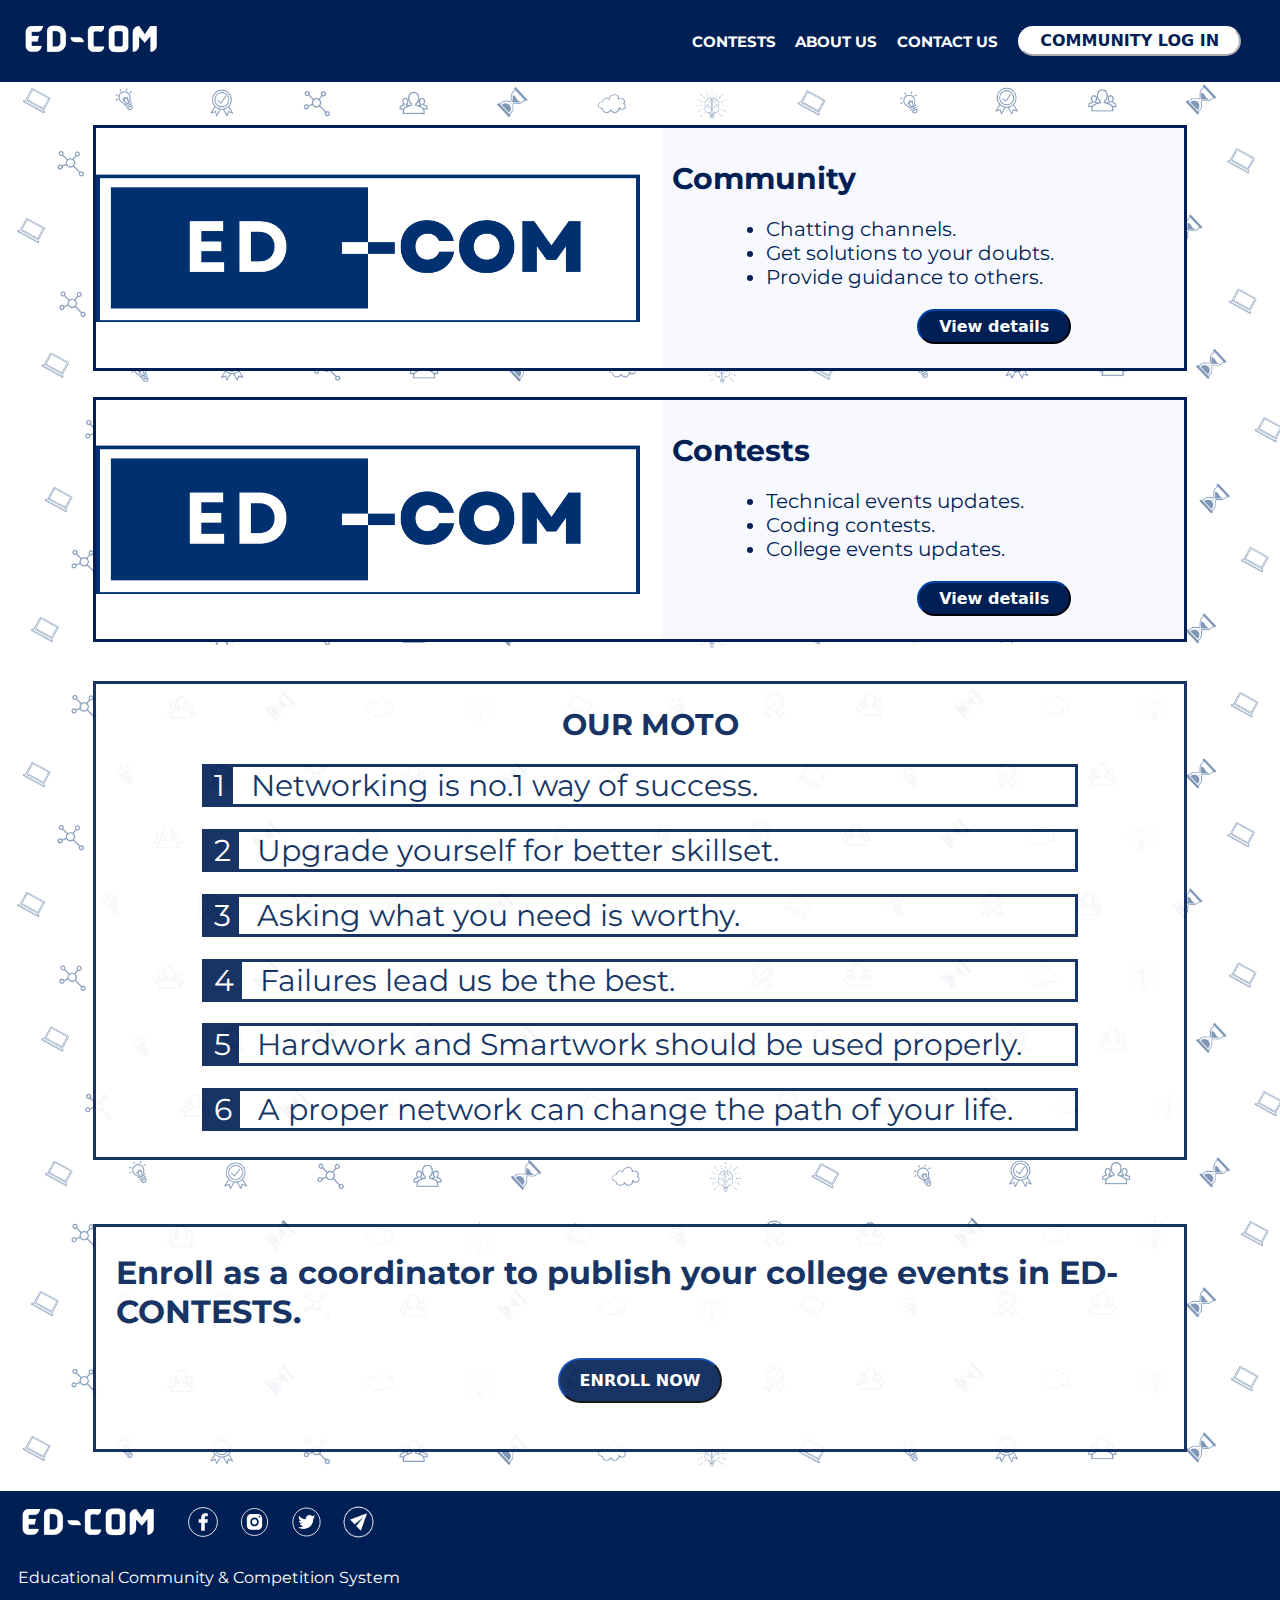
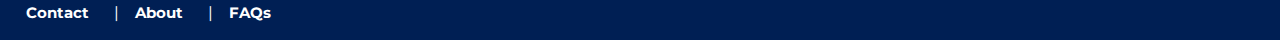
==== index.html @ 90f82841 "Edits" ====
<!DOCTYPE html>
<html>
<head>
	<meta charset="utf-8">
	<meta name="viewport" content="width=device-width, initial-scale=1">
	<title>ED-COM HOME PAGE</title>
	<link rel="icon" href="images/r_logo_blue.png">
	<link rel="stylesheet" href="home_css.css"></link>
</head>
<body>
	<div class="container">
		<div class="navbar">
			<div id="navbar1">
				<a href="index.html"><img id="logo" src="images/ed-com_text.png"></a>
			</div>
			<div id="navbar-options">
				<a class="nav-opt" href="contest_home_html.html">CONTESTS</a>
				<a class="nav-opt" href="aboutus_html.html">ABOUT US</a>
				<a class="nav-opt" href="contact_html.html">CONTACT US</a>                
                <a href="login_html.html" style="display: none;">
					<button  id="buton" class="signIn-button">ORGANIZER LOG IN</button>&nbsp;
				</a>
				<a href="http://localhost:3000/" target="_blank">
					<button id="buton" class="signIn-button">COMMUNITY LOG IN</button>

				</a>
				<button id="click" onclick="visible()">
        			<img id="clickable" src="icons/menu-icon.png"></img>
        		</button>
			</div>

		</div>
		<div class="bod">
			<div id="vis">
		      <div id="ham">
				<a class="opt" href="contest_home_html.html">CONTESTS</a>
				<a href="aboutus_html.html">ABOUT US</a><br>
				<a  href="contact_html.html">CONTACT US</a><br><br>                
                <a class="opt" href="login_html.html" style="display: none;">
					<button class="signIn-button">ORGANIZER LOG IN</button>&nbsp;
				</a>
				<a class="opt" href="http://localhost:3000/" target="_blank">
					<button class="signIn-button">COMMUNITY LOG IN</button>

				</a>
		      </div>
		    </div>
		</div>
		<div id="home-container">
				<div id="home-bar" class="home-bar">
					<div class="home-bar-img">
						<img class="bar-img" src="images/edcom.png"/>
					</div>
					<div class="home-bar-info">
						<h3>Community</h3>
						<ul>
							<li>Chatting channels.</li>
							<li>Get solutions to your doubts.</li>
							<li>Provide guidance to others.</li>
						</ul>
						<div class="home-bar-btn">
							<a href="http://localhost:3000/"><button class="view-button">View details</button></a>
						</div>
					</div>
				</div>
				<div id="home-bar" class="home-bar">
					<div class="home-bar-img">
						<img class="bar-img" src="images/edcom.png"/>
					</div>
					<div class="home-bar-info">
						<h3>Contests
							
						</h3>
						<ul>
							<li>Technical events updates.</li>
							<li>Coding contests.</li>
							<li>College events updates.</li>
						</ul>
						<div class="home-bar-btn">
							<a href="contest_home_html.html"><button class="view-button">View details</button></a>
						</div>
					</div>
				</div>

				<div id="moto-box">
					<h3 id="moto-head">OUR MOTO</h3>
					<div class="moto">
						<div class="moto-num">1</div>
						<div class="moto-name">Networking is no.1 way of success.</div>
					</div>
					<div class="moto">
						<div class="moto-num">2</div>
						<div class="moto-name">Upgrade yourself for better skillset.</div>
					</div>
					<div class="moto">
						<div class="moto-num">3</div>
						<div class="moto-name">Asking what you need is worthy.</div>
					</div>
					<div class="moto">
						<div class="moto-num">4</div>
						<div class="moto-name">Failures lead us be the best.</div>
					</div>
					<div class="moto">
						<div class="moto-num">5</div>
						<div class="moto-name">Hardwork and Smartwork should be used properly.</div>
					</div>
					<div class="moto">
						<div class="moto-num">6</div>
						<div class="moto-name">A proper network can change the path of your life.</div>
					</div>

				</div>
				<div id="moto-box" >
					<div style="padding-left: 20px;padding-right: 20px;">
						<h2 id="enroll">Enroll as a coordinator to publish your college events in ED-CONTESTS.</h2>
					</div>
					<div class="enr-btn">
						<a href="signin_html.html">
							<button id="enroll-button" >ENROLL NOW</button>
						</a>
					</div>
				</div>
				
			</div>
		<div class="footer">
			<div id="footor-main"> 
				<a href="index.html"><img id="logo" src="images/ed-com_text.png"></a>
				<div id="social-icons">
					<a href="https://www.facebook.com/100090803676433/" target="_blank"><img class="icons" src="icons/facebook-icon.svg"></a>
					<a href="https://instagram.com/ed2comofficial?igshid=YmMyMTA2M2Y=" target="_blank"><img class="icons" src="icons/instagram-icon.svg"></a>
					<a href="https://www.twitter.com/ed2comofficial" target="_blank"><img class="icons" src="icons/twitter-icon.svg"></a>
					<a href="https://mail.google.com/mail/u/1/?ogbl#inbox?compose=GTvVlcSMTtfzgFwzRpvLTCGcMQdDKnJLrKQfPrqxKsrPwNpJQPnCCfHvwJltNGkKnvGCWjfTKkwJK" target="_blank"><img class="icons" src="icons/send-icon.png"></a>
				</div>
			</div>
			<p>Educational Community & Competition System</p>
			<p><a id="in-p" href="contact_html.html">Contact</a>|&nbsp&nbsp<a id="in-p" href="aboutus_html.html">About</a>|&nbsp&nbsp<a id="in-p" href="faqs_html.html">FAQs</a></p>
		</div> 
	</div>
	<script src="home_js.js"></script>
</body>
</html>
---- home_css.css ----
@import url("https://fonts.googleapis.com/css?family=Montserrat:400,800");
body {
  background-image: url("images/page_background.png");
  background-size: 100% auto;
  display: flex;
  flex-direction: column;
  font-family: "Montserrat", sans-serif;
  width: 100%;
  height: auto;
  margin: 0% 0% 0% 0%;
}
h2 {
  color: #001f54;
  font-size: 20px;
}
h3 {
  color: #001f54;
  font-size: 30px;
  margin: 0 0 0 2%;
  padding-top: 2%;
}
h1 {
  font-weight: bold;
  margin: 0;
}
input {
  background-color: #eee;
  border-style: solid;
  border-color: #001f54;
  padding: 12px 15px;
  margin: 8px 0;
  width: 100%;
}
form {
  background-color: white;
  border-radius: 20px;
  height: auto;
  border-style: solid;
  border-color: #001f54;
  display: flex;
  flex-direction: column;
  align-items: center;
  padding: 20px 15px 0 15px;
}
.navbar {
  background-color: #001f54;
  display: flex;
  min-width: 320px;
  height: auto;
  padding: 1% 1% 1% 1%;
}
#navbar1 {
  width: 20%;
  display: flex;
  align-items: center;
}
#logo {
  width: 100%;
  height: auto;
  max-width: 150px;
}
#clickable {
  background-color: #001f54;
  border-style: solid;
  border-color: #001f54;
  width: 4rem;
  display: flex;
  flex-direction: row-reverse;
}
.bod {
  width: 100%;
  height: auto;
  display: flex;
  justify-content: center;
  padding: 20px 0 10px 0;
}
#login-btn {
  align-items: center;
  background-color: #001f54;
  border-style: 1px solid;
  border-color: white;
  border-radius: 100px;
  box-sizing: border-box;
  color: white;
  cursor: pointer;
  display: inline-flex;
  font-size: 16px;
  font-weight: 600;
  justify-content: center;
  line-height: 20px;
  width: 150px;
  height: 50px;
  min-width: 0px;
  overflow: hidden;
  padding: 0px;
  padding-left: 20px;
  padding-right: 20px;
  text-align: center;
  touch-action: manipulation;
  transition: background-color 0.167s cubic-bezier(0.4, 0, 0.2, 1) 0s,
    box-shadow 0.167s cubic-bezier(0.4, 0, 0.2, 1) 0s,
    color 0.167s cubic-bezier(0.4, 0, 0.2, 1) 0s;
  user-select: none;
  -webkit-user-select: none;
  vertical-align: middle;
}
#login-btn:hover,
#login-btn:focus {
  background-color: white;
  color: #001f54;
  border-color: #001f54;
}

#login-btn:active {
  background: #09223b;
  color: rgb(255, 255, 255, 0.7);
}

#login-btn:disabled {
  cursor: not-allowed;
  background: rgba(0, 0, 0, 0.08);
  color: rgba(0, 0, 0, 0.3);
}

.footer {
  background-color: #001f54;
  height: 100%;
  padding: 5px 0 2px 10px;
  min-width: 320px;
}
p,
#in-p {
  color: white;
  padding-left: 0.5rem;
}
a:hover {
  color: #ffffff;
}
.icons {
  width: 2.2rem;
}
#footor-main {
  display: flex;
  flex-direction: row;
  align-items: center;
}
#social-icons {
  width: 50%;
}
#navbar-options {
  display: flex;
  flex-direction: row;
  justify-content: flex-end;
  align-items: center;
  font-size: 12px;
  font-weight: bold;
  padding: 0.5% 0.5% 0.5% 0.5%;
  width: 80%;
}
#click {
  background-color: #001f54;
  border-color: #001f54;
  border-style: none;
}
#vis {
  display: flex;
  position: fixed;
  top: 86px;
  right: 0.05%;
  background-color: white;
}
ol {
  text-decoration: none;
}
#ham {
  display: none;
  border-style: solid;
  border-color: #001f54;
  width: 130px;
  height: auto;
  padding: 8px 2px 2px 8px;
}
@media only screen and (min-width: 750px) {
  #enroll {
    font-size: medium;
    display: flex;
    align-content: center;
    font-size: 2rem;
  }
  #click,
  #ham,
  #vis {
    display: none;
  }

  .nav-opt {
    color: white;
    font-size: 15px;
    text-decoration: none;
    margin-right: 2%;
  }
  a:hover {
    color: #ff7d00;
  }
  .signIn-button {
    align-items: center;
    background-color: white;
    border-style: 1px solid;
    border-color: white;
    border-radius: 100px;
    box-sizing: border-box;
    color: #001f54;
    cursor: pointer;
    display: inline-flex;
    font-family: -apple-system, system-ui, system-ui, "Segoe UI", Roboto,
      "Helvetica Neue", "Fira Sans", Ubuntu, Oxygen, "Oxygen Sans", Cantarell,
      "Droid Sans", "Apple Color Emoji", "Segoe UI Emoji", "Segoe UI Symbol",
      "Lucida Grande", Helvetica, Arial, sans-serif;
    font-size: 16px;
    font-weight: 600;
    justify-content: center;
    line-height: 20px;
    max-width: 300px;
    min-height: 30px;
    min-width: 0px;
    overflow: hidden;
    padding: 0px;
    padding-left: 20px;
    padding-right: 20px;
    text-align: center;
    touch-action: manipulation;
    transition: background-color 0.167s cubic-bezier(0.4, 0, 0.2, 1) 0s,
      box-shadow 0.167s cubic-bezier(0.4, 0, 0.2, 1) 0s,
      color 0.167s cubic-bezier(0.4, 0, 0.2, 1) 0s;
    user-select: none;
    -webkit-user-select: none;
    vertical-align: middle;
  }

  .signIn-button:hover,
  .signIn-button:focus {
    background-color: #001f54;
    color: #ffffff;
  }

  .signIn-button:active {
    background: #09223b;
    color: rgb(255, 255, 255, 0.7);
  }

  .signIn-button:disabled {
    cursor: not-allowed;
    background: rgba(0, 0, 0, 0.08);
    color: rgba(0, 0, 0, 0.3);
  }

  .home-bar-img {
    width: 50%;
    height: 100%;
    display: flex;
    align-items: center;
    justify-items: center;
  }
  .bar-img {
    width: 100%;
    height: 100%;
  }
  .home-bar-info {
    margin-left: 2%;
    padding-top: 2%;
    padding-bottom: 2%;
    width: 48%;
    display: flex;
    flex-direction: column;
    background-color: ghostwhite;
  }
  #home-container {
    display: flex;
    flex-direction: column;
    align-items: center;
    width: 100%;
  }
  .home-bar {
    width: 85%;
    display: flex;
    align-items: center;
    margin: 1%;
    background-color: white;
    border-style: solid;
  }
  .home-bar-btn {
    display: flex;
    flex-direction: row-reverse;
    padding-right: 20%;
  }
  #home-bar {
    flex-direction: row;
    border-style: solid;
    border-color: #001f54;
  }

  .view-button {
    align-items: center;
    background-color: #001f54;
    border-style: 1px solid;
    border-color: #001f54;
    border-radius: 100px;
    box-sizing: border-box;
    color: white;
    cursor: pointer;
    display: inline-flex;
    font-family: -apple-system, system-ui, system-ui, "Segoe UI", Roboto,
      "Helvetica Neue", "Fira Sans", Ubuntu, Oxygen, "Oxygen Sans", Cantarell,
      "Droid Sans", "Apple Color Emoji", "Segoe UI Emoji", "Segoe UI Symbol",
      "Lucida Grande", Helvetica, Arial, sans-serif;
    font-size: 16px;
    font-weight: 600;
    justify-content: center;
    line-height: 25px;
    max-width: 300px;
    min-height: 35px;
    min-width: 0px;
    overflow: hidden;
    padding: 0px;
    padding-left: 20px;
    padding-right: 20px;
    text-align: center;
    touch-action: manipulation;
    transition: background-color 0.167s cubic-bezier(0.4, 0, 0.2, 1) 0s,
      box-shadow 0.167s cubic-bezier(0.4, 0, 0.2, 1) 0s,
      color 0.167s cubic-bezier(0.4, 0, 0.2, 1) 0s;
    user-select: none;
    -webkit-user-select: none;
    vertical-align: middle;
    margin-bottom: 2px;
  }

  .view-button:hover,
  .view-button:focus {
    background-color: white;
    color: #001f54;
  }

  .view-button:active {
    background: #09223b;
    color: rgb(255, 255, 255, 0.7);
  }

  .view-button:disabled {
    cursor: not-allowed;
    background: rgba(0, 0, 0, 0.08);
    color: rgba(0, 0, 0, 0.3);
  }
  ul {
    color: #001f54;
    font-size: 20px;
    padding-left: 20%;
  }
  .moto {
    font-size: 30px;
  }
}
a {
  color: #001f54;
  font-size: 15px;
  font-weight: bold;
  text-decoration: none;
  margin-right: 2%;
}

a:hover {
  color: #ff7d00;
}

@media only screen and (max-width: 750px) {
  #enroll {
    font-size: medium;
    display: flex;
    align-content: center;
    font-size: 1rem;
  }
  .nav-opt,
  #buton,
  .signIn-button {
    display: none;
  }

  #b1 {
    display: none;
  }
  a {
    color: #001f54;
    font-size: 15px;
    font-weight: bold;
    text-decoration: none;
    margin-right: 2%;
  }
  a:hover {
    color: #ff7d00;
  }
  .signIn-button {
    align-items: center;
    background-color: #001f54;
    border-style: 1px solid;
    border-color: #001f54;
    border-radius: 100px;
    box-sizing: border-box;
    color: white;
    cursor: pointer;
    display: inline-flex;
    font-family: -apple-system, system-ui, system-ui, "Segoe UI", Roboto,
      "Helvetica Neue", "Fira Sans", Ubuntu, Oxygen, "Oxygen Sans", Cantarell,
      "Droid Sans", "Apple Color Emoji", "Segoe UI Emoji", "Segoe UI Symbol",
      "Lucida Grande", Helvetica, Arial, sans-serif;
    font-size: 11px;
    font-weight: 600;
    justify-content: center;
    line-height: 20px;
    max-width: 200px;
    min-height: 30px;
    min-width: 0px;
    overflow: hidden;
    padding: 0px;
    padding-left: 10px;
    padding-right: 10px;
    text-align: center;
    touch-action: manipulation;
    transition: background-color 0.167s cubic-bezier(0.4, 0, 0.2, 1) 0s,
      box-shadow 0.167s cubic-bezier(0.4, 0, 0.2, 1) 0s,
      color 0.167s cubic-bezier(0.4, 0, 0.2, 1) 0s;
    user-select: none;
    -webkit-user-select: none;
    vertical-align: middle;
    margin-bottom: 2px;
  }

  .signIn-button:hover,
  .signIn-button:focus {
    background-color: white;
    color: #001f54;
  }

  .signIn-button:active {
    background: #09223b;
    color: rgb(255, 255, 255, 0.7);
  }

  .signIn-button:disabled {
    cursor: not-allowed;
    background: rgba(0, 0, 0, 0.08);
    color: rgba(0, 0, 0, 0.3);
  }

  .home-bar-img {
    width: auto;
    height: 100%;
    display: flex;
    align-items: center;
    justify-items: center;
  }
  .bar-img {
    width: 100%;
    height: 100%;
  }
  .home-bar-info {
    /* margin-left: 2%; */
    padding-top: 2%;
    padding-bottom: 2%;
    width: 98%;
    display: flex;
    flex-direction: column;
    background-color: ghostwhite;
  }
  #home-container {
    display: flex;
    flex-direction: column;
    align-items: center;
    width: auto;
  }
  .home-bar {
    width: 85%;
    display: flex;
    align-items: center;
    margin: 1%;
    background-color: white;
    border-style: solid;
  }
  .home-bar-btn {
    display: flex;
    align-items: center;
    justify-content: center;
  }
  #home-bar {
    flex-direction: column;
    border-style: solid;
    border-color: #001f54;
  }

  .view-button {
    align-items: center;
    background-color: #001f54;
    border-style: 1px solid;
    border-color: #001f54;
    border-radius: 100px;
    box-sizing: border-box;
    color: white;
    cursor: pointer;
    display: inline-flex;
    font-family: -apple-system, system-ui, system-ui, "Segoe UI", Roboto,
      "Helvetica Neue", "Fira Sans", Ubuntu, Oxygen, "Oxygen Sans", Cantarell,
      "Droid Sans", "Apple Color Emoji", "Segoe UI Emoji", "Segoe UI Symbol",
      "Lucida Grande", Helvetica, Arial, sans-serif;
    font-size: 16px;
    font-weight: 600;
    justify-content: center;
    line-height: 25px;
    max-width: 300px;
    min-height: 35px;
    min-width: 0px;
    overflow: hidden;
    padding: 0px;
    padding-left: 20px;
    padding-right: 20px;
    text-align: center;
    touch-action: manipulation;
    transition: background-color 0.167s cubic-bezier(0.4, 0, 0.2, 1) 0s,
      box-shadow 0.167s cubic-bezier(0.4, 0, 0.2, 1) 0s,
      color 0.167s cubic-bezier(0.4, 0, 0.2, 1) 0s;
    user-select: none;
    -webkit-user-select: none;
    vertical-align: middle;
    margin-bottom: 2px;
  }

  .view-button:hover,
  .view-button:focus {
    background-color: white;
    color: #001f54;
  }

  .view-button:active {
    background: #09223b;
    color: rgb(255, 255, 255, 0.7);
  }

  .view-button:disabled {
    cursor: not-allowed;
    background: rgba(0, 0, 0, 0.08);
    color: rgba(0, 0, 0, 0.3);
  }
  ul {
    color: #001f54;
    font-size: 20px;
  }
  h3 {
    display: flex;
    justify-content: center;
  }
  .moto {
    font-size: 20px;
  }
  #enroll {
    font-size: medium;
    display: flex;
    align-content: center;
    font-size: 1rem;
  }
}

#moto-box {
  margin-top: 2%;
  margin-bottom: 3%;
  padding-bottom: 2%;
  border-style: solid;
  border-color: #001f54;
  width: 85%;
  display: flex;
  flex-direction: column;
  align-items: center;
  background-color: white;
  opacity: 90%;
}

.moto {
  display: flex;
  margin-top: 2%;
  border-color: #001f54;
  border-style: solid;
  width: 80%;
  align-items: center;
}

.moto-num {
  background-color: #001f54;
  color: white;
  padding-left: 1%;
  padding-right: 1%;
}

.moto-name {
  color: #001f54;
  background-color: white;
  padding-left: 2%;
}
#enroll-button {
  align-items: center;
  background-color: #001f54;
  border-style: 1px solid;
  border-color: #001f54;
  border-radius: 100px;
  box-sizing: border-box;
  color: white;
  cursor: pointer;
  display: flex;
  font-family: -apple-system, system-ui, system-ui, "Segoe UI", Roboto,
    "Helvetica Neue", "Fira Sans", Ubuntu, Oxygen, "Oxygen Sans", Cantarell,
    "Droid Sans", "Apple Color Emoji", "Segoe UI Emoji", "Segoe UI Symbol",
    "Lucida Grande", Helvetica, Arial, sans-serif;
  font-size: 16px;
  font-weight: 600;
  justify-content: center;
  line-height: 25px;
  width: max-content;
  min-height: 45px;
  overflow: hidden;
  padding: 0px;
  padding-left: 20px;
  padding-right: 20px;
  text-align: center;
  touch-action: manipulation;
  transition: background-color 0.167s cubic-bezier(0.4, 0, 0.2, 1) 0s,
    box-shadow 0.167s cubic-bezier(0.4, 0, 0.2, 1) 0s,
    color 0.167s cubic-bezier(0.4, 0, 0.2, 1) 0s;
  user-select: none;
  -webkit-user-select: none;
  vertical-align: middle;
  margin-bottom: 2px;
}

#enroll-button:hover,
#enroll-button:focus {
  background-color: white;
  color: #001f54;
}

#enroll-button:active {
  background: #09223b;
  color: rgb(255, 255, 255, 0.7);
}

#enroll-button:disabled {
  cursor: not-allowed;
  background: rgba(0, 0, 0, 0.08);
  color: rgba(0, 0, 0, 0.3);
}
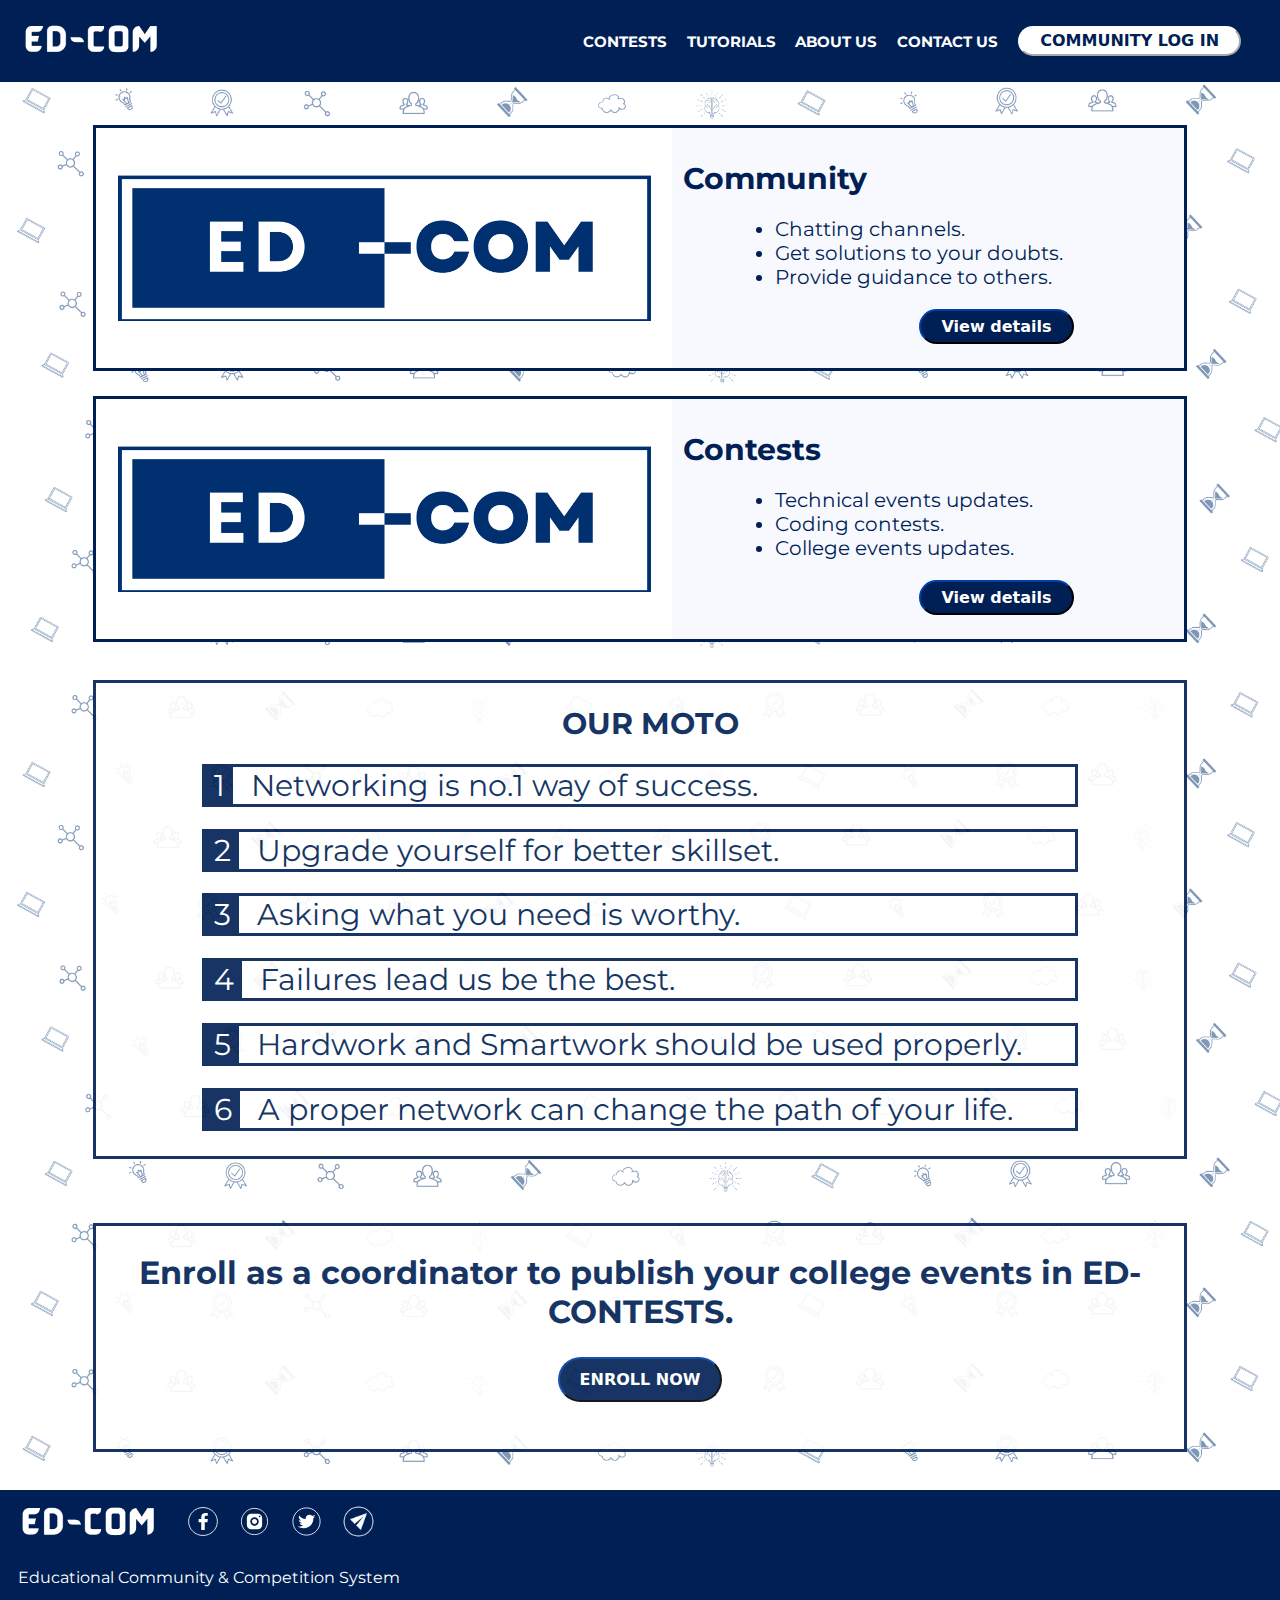
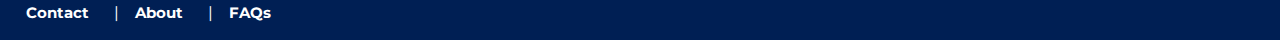
==== commit 914cd00d: "CHANGES BY NEO" ====
--- a/index.html
+++ b/index.html
@@ -15,6 +15,7 @@
 			</div>
 			<div id="navbar-options">
 				<a class="nav-opt" href="contest_home_html.html">CONTESTS</a>
+				<a class="nav-opt" href="tutorial_home_html.html">TUTORIALS</a>
 				<a class="nav-opt" href="aboutus_html.html">ABOUT US</a>
 				<a class="nav-opt" href="contact_html.html">CONTACT US</a>                
                 <a href="login_html.html" style="display: none;">
@@ -34,6 +35,7 @@
 			<div id="vis">
 		      <div id="ham">
 				<a class="opt" href="contest_home_html.html">CONTESTS</a>
+				<a class="opt" href="tutorial_home_html.html">TUTORIALS</a>
 				<a href="aboutus_html.html">ABOUT US</a><br>
 				<a  href="contact_html.html">CONTACT US</a><br><br>                
                 <a class="opt" href="login_html.html" style="display: none;">
--- a/home_css.css
+++ b/home_css.css
@@ -12,6 +12,7 @@
 h2 {
   color: #001f54;
   font-size: 20px;
+  text-align: center;
 }
 h3 {
   color: #001f54;
@@ -260,6 +261,7 @@
     display: flex;
     align-items: center;
     justify-items: center;
+    margin-left: 2%;
   }
   .bar-img {
     width: 100%;
@@ -457,10 +459,12 @@
     display: flex;
     align-items: center;
     justify-items: center;
+    /* margin: 1%; */
   }
   .bar-img {
-    width: 100%;
+    width: 98%;
     height: 100%;
+    margin: 1%;
   }
   .home-bar-info {
     /* margin-left: 2%; */
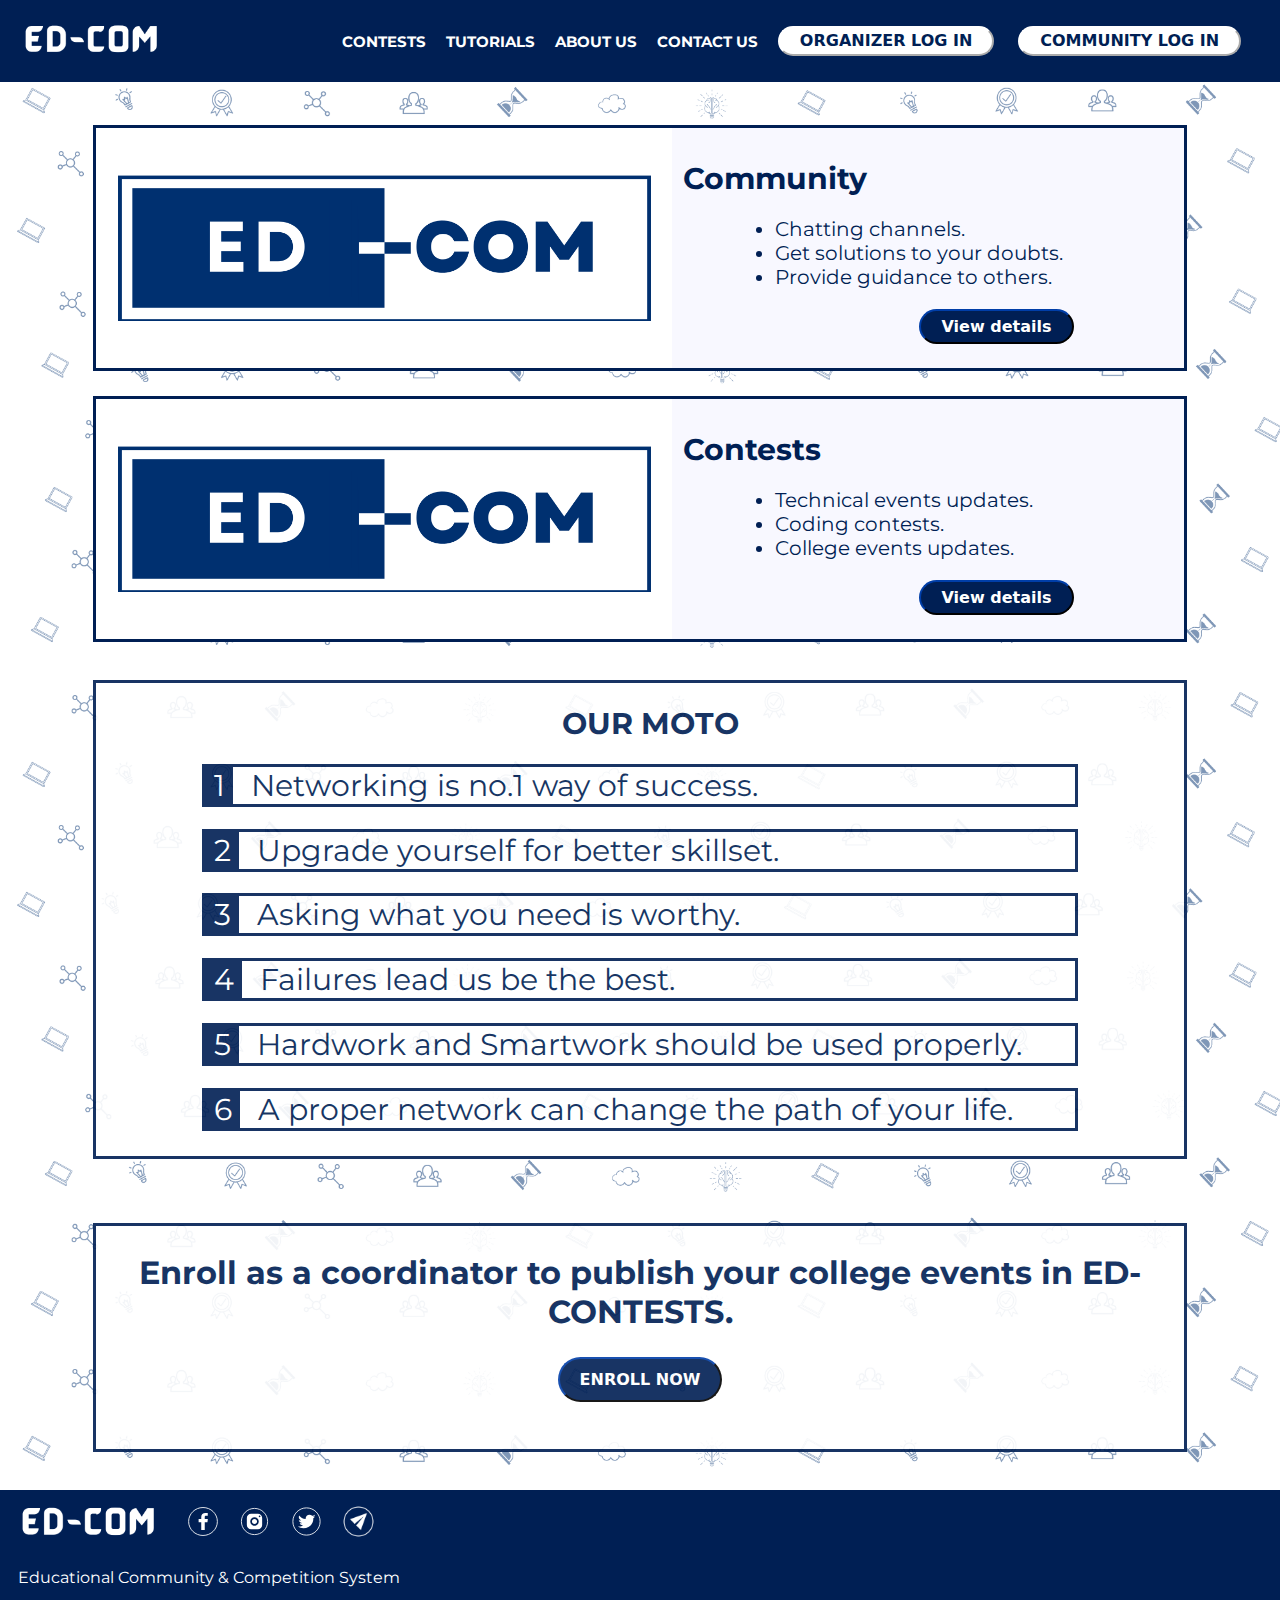
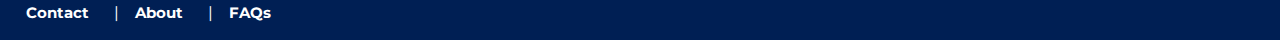
==== commit d8600074: "login button" ====
--- a/index.html
+++ b/index.html
@@ -18,7 +18,7 @@
 				<a class="nav-opt" href="tutorial_home_html.html">TUTORIALS</a>
 				<a class="nav-opt" href="aboutus_html.html">ABOUT US</a>
 				<a class="nav-opt" href="contact_html.html">CONTACT US</a>                
-                <a href="login_html.html" style="display: none;">
+                <a href="login_html.html" >
 					<button  id="buton" class="signIn-button">ORGANIZER LOG IN</button>&nbsp;
 				</a>
 				<a href="http://localhost:3000/" target="_blank">
@@ -38,7 +38,7 @@
 				<a class="opt" href="tutorial_home_html.html">TUTORIALS</a>
 				<a href="aboutus_html.html">ABOUT US</a><br>
 				<a  href="contact_html.html">CONTACT US</a><br><br>                
-                <a class="opt" href="login_html.html" style="display: none;">
+                <a class="opt" href="login_html.html" >
 					<button class="signIn-button">ORGANIZER LOG IN</button>&nbsp;
 				</a>
 				<a class="opt" href="http://localhost:3000/" target="_blank">
